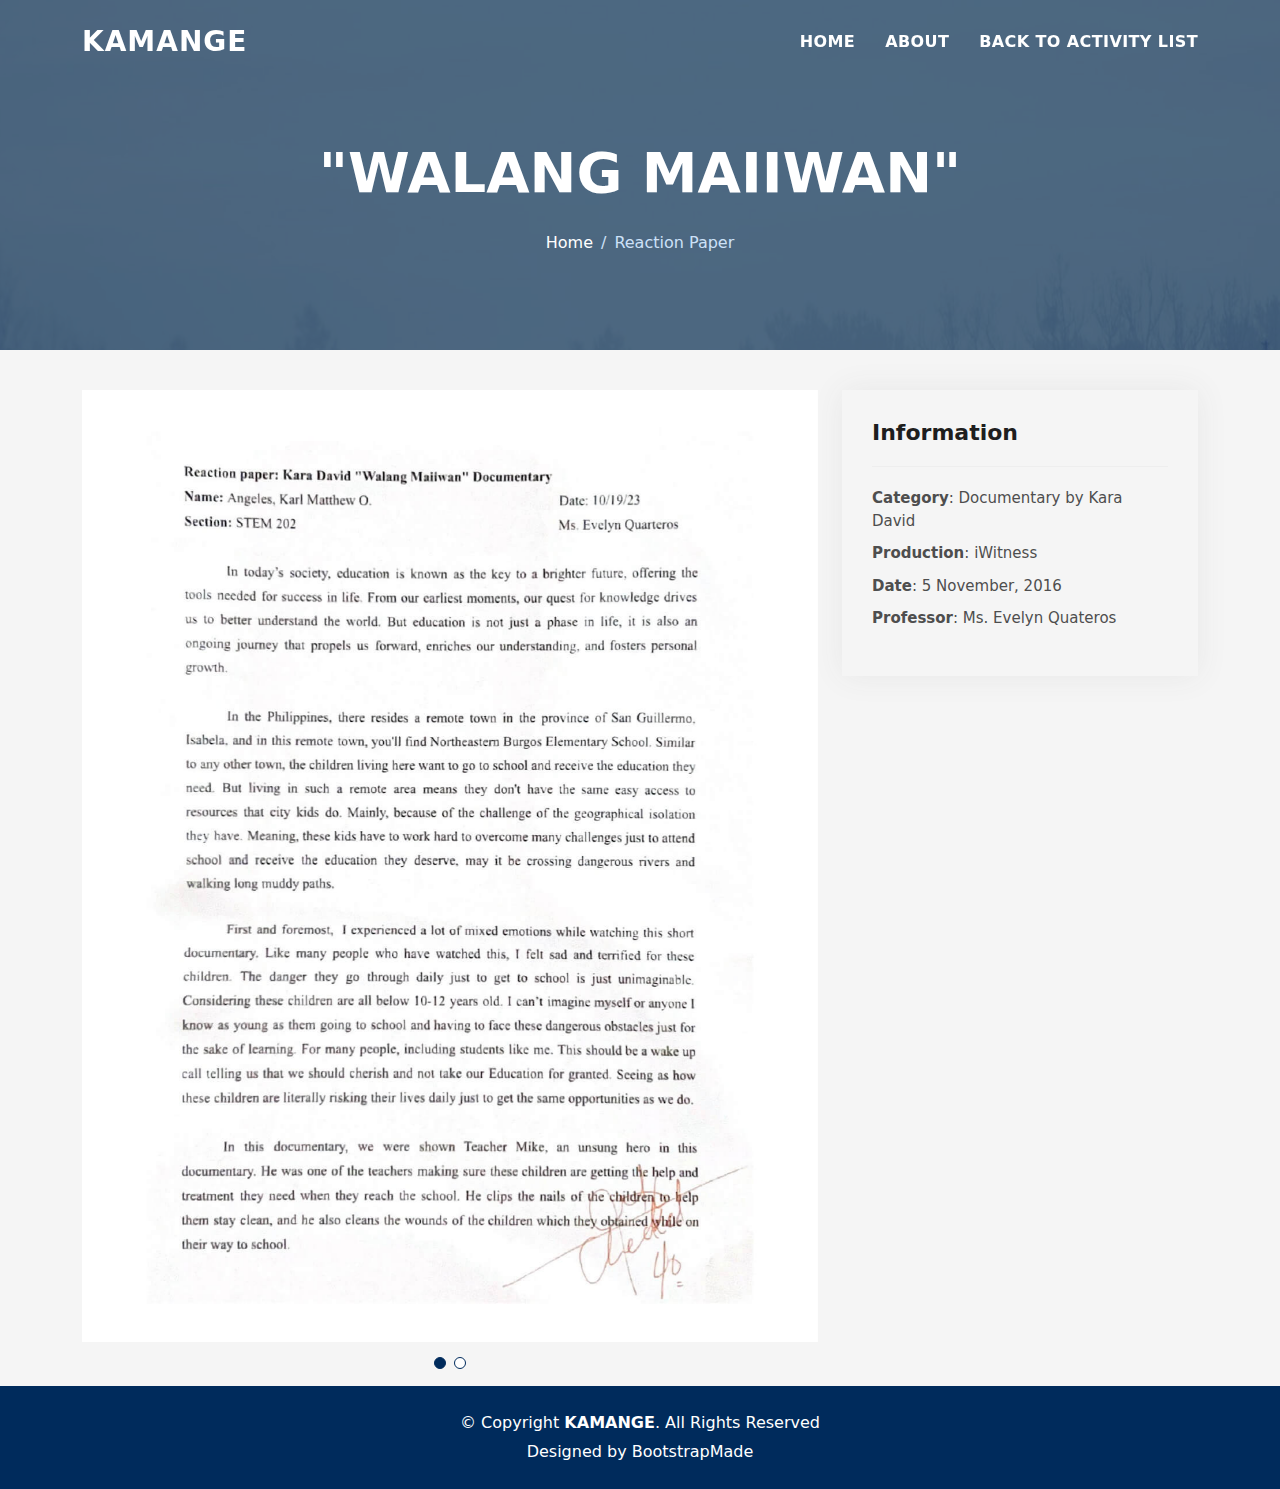
==== film-review.html @ b8a33332 "First Commit" ====
<!DOCTYPE html>
<html lang="en">

<head>
  <meta charset="utf-8">
  <meta content="width=device-width, initial-scale=1.0" name="viewport">

  <title>KAMANGE | ACTIVITIES</title>
  <meta content="" name="description">
  <meta content="" name="keywords">

  <!-- Favicons -->
  <link href="assets/img/favicon.png" rel="icon">
  <link href="assets/img/apple-touch-icon.png" rel="apple-touch-icon">

  <!-- Vendor CSS Files -->
  <link href="assets/vendor/bootstrap/css/bootstrap.min.css" rel="stylesheet">
  <link href="assets/vendor/bootstrap-icons/bootstrap-icons.css" rel="stylesheet">
  <link href="assets/vendor/glightbox/css/glightbox.min.css" rel="stylesheet">
  <link href="assets/vendor/swiper/swiper-bundle.min.css" rel="stylesheet">

  <!-- Template Main CSS File -->
  <link href="assets/css/style.css" rel="stylesheet">

  <!-- =======================================================
  * Template Name: DevFolio
  * Updated: Jan 09 2024 with Bootstrap v5.3.2
  * Template URL: https://bootstrapmade.com/devfolio-bootstrap-portfolio-html-template/
  * Author: BootstrapMade.com
  * License: https://bootstrapmade.com/license/
  ======================================================== -->
</head>

<body>

  <!-- ======= Header ======= -->
  <header id="header" class="fixed-top">
    <div class="container d-flex align-items-center justify-content-between">

      <h1 class="logo"><a href="index.html">KAMANGE</a></h1>
      <!-- Uncomment below if you prefer to use an image logo -->
      <!-- <a href="index.html" class="logo"><img src="assets/img/logo.png" alt="" class="img-fluid"></a>-->

      <nav id="navbar" class="navbar">
        <ul>
          <li><a class="nav-link scrollto " href="index.html">Home</a></li>
          <li><a class="nav-link scrollto" href="index.html#about">About</a></li>
          <li><a class="nav-link scrollto " href="index.html#work">Back to Activity List</a></li>
        </ul>
        <i class="bi bi-list mobile-nav-toggle"></i>
      </nav><!-- .navbar -->

    </div>
  </header><!-- End Header -->

  <div class="hero hero-single route bg-image" style="background-image: url(assets/img/overlay-bg.jpg)">
    <div class="overlay-mf"></div>
    <div class="hero-content display-table">
      <div class="table-cell">
        <div class="container">
          <h2 class="hero-title mb-4"> "Walang Maiiwan"</h2>
          <ol class="breadcrumb d-flex justify-content-center">
            <li class="breadcrumb-item">
              <a href="#">Home</a>
            </li>
            <li class="breadcrumb-item active">Reaction Paper</li>
          </ol>
        </div>
      </div>
    </div>
  </div>

  <main id="main">

    <!-- ======= Portfolio Details Section ======= -->
    <section id="portfolio-details" class="portfolio-details">
      <div class="container">

        <div class="row gy-4">

          <div class="col-lg-8">
            <div class="portfolio-details-slider swiper">
              <div class="swiper-wrapper align-items-center">

                <div class="swiper-slide">
                  <img src="assets/img/Kara-David_page-0001.jpg" alt="">
                </div>

                <div class="swiper-slide">
                  <img src="assets/img/Kara-David_page-0002.jpg" alt="">
                </div>

              </div>
              <div class="swiper-pagination"></div>
            </div>
          </div>

          <div class="col-lg-4">
            <div class="portfolio-info">
              <h3>Information</h3>
              <ul>
                <li><strong>Category</strong>: Documentary by Kara David</li>
                <li><strong>Production</strong>: iWitness</li>
                <li><strong>Date</strong>: 5 November, 2016</li>
                <li><strong>Professor</strong>: Ms. Evelyn Quateros</li>
              </ul>
            </div>
          </div>

        </div>

      </div>
    </section><!-- End Portfolio Details Section -->

  </main><!-- End #main -->

  <!-- ======= Footer ======= -->
  <footer>
    <div class="container">
      <div class="row">
        <div class="col-sm-12">
          <div class="copyright-box">
            <p class="copyright">&copy; Copyright <strong>KAMANGE</strong>. All Rights Reserved</p>
            <div class="credits">
              <!--
              All the links in the footer should remain intact.
              You can delete the links only if you purchased the pro version.
              Licensing information: https://bootstrapmade.com/license/
              Purchase the pro version with working PHP/AJAX contact form: https://bootstrapmade.com/buy/?theme=DevFolio
            -->
              Designed by <a href="https://bootstrapmade.com/">BootstrapMade</a>
            </div>
          </div>
        </div>
      </div>
    </div>
  </footer><!-- End  Footer -->

  <div id="preloader"></div>
  <a href="#" class="back-to-top d-flex align-items-center justify-content-center"><i class="bi bi-arrow-up-short"></i></a>

  <!-- Vendor JS Files -->
  <script src="assets/vendor/purecounter/purecounter_vanilla.js"></script>
  <script src="assets/vendor/bootstrap/js/bootstrap.bundle.min.js"></script>
  <script src="assets/vendor/glightbox/js/glightbox.min.js"></script>
  <script src="assets/vendor/swiper/swiper-bundle.min.js"></script>
  <script src="assets/vendor/typed.js/typed.umd.js"></script>
  <script src="assets/vendor/php-email-form/validate.js"></script>

  <!-- Template Main JS File -->
  <script src="assets/js/main.js"></script>

</body>

</html>
---- assets/css/style.css ----
/**
* Template Name: DevFolio
* Updated: Jan 09 2024 with Bootstrap v5.3.2
* Template URL: https://bootstrapmade.com/devfolio-bootstrap-portfolio-html-template/
* Author: BootstrapMade.com
* License: https://bootstrapmade.com/license/
*/

/*--------------------------------------------------------------
# General
--------------------------------------------------------------*/
body {
  background-color: #f5f5f5;
  color: #4e4e4e;
}

h1,
h2,
h3,
h4,
h5,
h6 {
  color: #1e1e1e;
}

a {
  color: #1e1e1e;
  text-decoration: none;
  transition: all 0.5s ease-in-out;
}

a:hover {
  color: #002b5c;
  text-decoration: none;
  transition: all 0.5s ease-in-out;
}

.p-r {
  position: relative;
}

.color-a {
  text-decoration: none;
  color: #002b5c;
}

.color-d {
  color: #f5f5f5;
}

.color-text-a {
  text-decoration: none;
  color: #4e4e4e;
}

.box-shadow,
.card-blog,
.work-box,
.service-box,
.paralax-mf {
  box-shadow: 0 13px 8px -10px rgba(0, 0, 0, 0.1);
}

.box-shadow-a,
.button:hover {
  text-decoration: none;
  box-shadow: 0 0 0 4px #cde1f8;
}

.display-5 {
  font-size: 2.5rem;
  font-weight: 300;
  line-height: 1.1;
}

.display-6 {
  font-size: 2rem;
  font-weight: 300;
  line-height: 1.1;
}

.avatar {
  width: 32px;
  height: 32px;
  margin-right: 4px;
  overflow: hidden;
}

.bg-image {
  background-repeat: no-repeat;
  background-attachment: fixed;
  background-size: cover;
  background-position: center center;
}

@media (max-width: 1024px) {
  .bg-image {
    background-attachment: scroll;
  }
}

.overlay-mf {
  background-color: #002b5c;
}

.overlay-mf {
  position: absolute;
  top: 0;
  left: 0px;
  padding: 0;
  height: 100%;
  width: 100%;
  opacity: 0.7;
}

.paralax-mf {
  position: relative;
  padding: 8rem 0;
}

.display-table {
  width: 100%;
  height: 100%;
  display: table;
}

.table-cell {
  display: table-cell;
  vertical-align: middle;
}

/*--/ Sections /--*/
.sect-4 {
  padding: 4rem 0;
}

.sect-pt4 {
  padding-top: 4rem;
}

.sect-mt4 {
  margin-top: 4rem;
}

/*--/ Title s /--*/
.title-s {
  font-weight: 600;
  color: #1e1e1e;
  font-size: 1.1rem;
}

/*--/ Title A /--*/
.title-box {
  margin-bottom: 4rem;
}

.title-a {
  text-decoration: none;
  font-size: 3rem;
  font-weight: bold;
  text-transform: uppercase;
}

.subtitle-a {
  text-decoration: none;
  color: #4e4e4e;
}

.line-mf {
  width: 40px;
  height: 5px;
  background-color: #002b5c;
  margin: 0 auto;
}

/*--/ Title Left /--*/
.title-box-2 {
  margin-bottom: 3rem;
}

.title-left {
  font-size: 2rem;
  position: relative;
}

.title-left:before {
  content: "";
  position: absolute;
  height: 3px;
  background-color: #002b5c;
  width: 100px;
  bottom: -12px;
}

/*------/ Box /------*/
.box-pl2 {
  padding-left: 2rem;
}

.box-shadow-full {
  padding: 3rem 1.25rem;
  position: relative;
  background-color: #fff;
  margin-bottom: 3rem;
  z-index: 2;
  box-shadow: 0 1px 1px 0 rgba(0, 0, 0, 0.06), 0 2px 5px 0 rgba(0, 0, 0, 0.2);
}

@media (min-width: 768px) {
  .box-shadow-full {
    padding: 3rem;
  }
}

/*------/ Socials /------*/
.socials {
  padding: 1.5rem 0;
}

.socials ul li {
  display: inline-block;
}

.socials .ico-circle {
  height: 40px;
  width: 40px;
  font-size: 1.2rem;
  border-radius: 50%;
  line-height: 1.6;
  margin: 0 15px 0 0;
  box-shadow: 0 0 0 3px #002b5c;
  transition: all 500ms ease;
}

.socials .ico-circle:hover {
  background-color: #002b5c;
  color: #fff;
  box-shadow: 0 0 0 3px #cde1f8;
  transition: all 500ms ease;
}

/*------/ Ul resect /------*/
.ul-resect,
.widget-tags ul,
.widget-sidebar .list-sidebar,
.box-comments .list-comments,
.blog-wrapper .post-meta ul,
.list-ico,
.socials ul {
  list-style: none;
  padding-left: 0;
  margin-bottom: 0;
}

.list-ico {
  line-height: 2;
}

.list-ico span {
  color: #002b5c;
  margin-right: 10px;
}

/*------/ Ico Circle /------*/
.ico-circle {
  height: 100px;
  width: 100px;
  font-size: 2rem;
  border-radius: 50%;
  line-height: 1.55;
  margin: 0 auto;
  text-align: center;
  box-shadow: 0 0 0 10px #002b5c;
  display: block;
}

/*------/ Owl Carousel /------*/
.owl-theme .owl-dots {
  text-align: center;
  margin-top: 18px;
}

.owl-theme .owl-dots .owl-dot {
  display: inline-block;
}

.owl-theme .owl-dots .owl-dot span {
  width: 18px;
  height: 7px;
  margin: 5px 5px;
  background: #cde1f8;
  border: 0px solid #cde1f8;
  display: block;
  transition: all 0.6s ease-in-out;
  cursor: pointer;
}

.owl-theme .owl-dots .owl-dot:hover span {
  background-color: #cde1f8;
}

.owl-theme .owl-dots .owl-dot.active span {
  background-color: #1B1B1B;
  width: 25px;
}

/*--/ Scrolltop s /--*/
.scrolltop-mf {
  position: relative;
  display: none;
}

.scrolltop-mf span {
  z-index: 999;
  position: fixed;
  width: 42px;
  height: 42px;
  background-color: #002b5c;
  opacity: 0.7;
  font-size: 1.6rem;
  line-height: 1.5;
  text-align: center;
  color: #fff;
  top: auto;
  left: auto;
  right: 30px;
  bottom: 50px;
  cursor: pointer;
  border-radius: 50%;
}

/*--------------------------------------------------------------
# Back to top button
--------------------------------------------------------------*/
.back-to-top {
  position: fixed;
  visibility: hidden;
  opacity: 0;
  right: 15px;
  bottom: 15px;
  z-index: 996;
  background: #002b5c;
  width: 40px;
  height: 40px;
  border-radius: 50px;
  transition: all 0.4s;
}

.back-to-top i {
  font-size: 28px;
  color: #fff;
  line-height: 0;
}

.back-to-top:hover {
  background: #298eff;
  color: #fff;
}

.back-to-top.active {
  visibility: visible;
  opacity: 1;
}

/*------/ Prelaoder /------*/
#preloader {
  position: fixed;
  top: 0;
  left: 0;
  right: 0;
  bottom: 0;
  z-index: 9999;
  overflow: hidden;
  background: #fff;
}

#preloader:before {
  content: "";
  position: fixed;
  top: calc(50% - 30px);
  left: calc(50% - 30px);
  border: 6px solid #f2f2f2;
  border-top: 6px solid #002b5c;
  border-radius: 50%;
  width: 60px;
  height: 60px;
  animation: animate-preloader 1s linear infinite;
}

@keyframes animate-preloader {
  0% {
    transform: rotate(0deg);
  }

  100% {
    transform: rotate(360deg);
  }
}

/*------/ Button /------*/
.button {
  display: inline-block;
  padding: 0.3rem 0.6rem;
  text-align: center;
  vertical-align: middle;
  -webkit-user-select: none;
  -moz-user-select: none;
  user-select: none;
  font-size: 1rem;
  border-radius: 0.3rem;
  border: 1px solid transparent;
  transition: all 500ms ease;
  cursor: pointer;
}

.button:focus {
  outline: 0;
}

.button:hover {
  background-color: #0062d3;
  color: #fff;
  transition: all 500ms ease;
}

.button-a {
  text-decoration: none;
  background-color: #002b5c;
  color: #fff;
  border-color: #cde1f8;
}

.button-big {
  padding: 0.9rem 2.3rem;
  font-size: 1.2rem;
}

.button-rouded {
  border-radius: 5rem;
}

.btn-lg {
  padding: 0.5rem 1rem;
  font-size: 1.25rem;
  line-height: 1.5;
  border-radius: 0.3rem;
}

/*--------------------------------------------------------------
# Header
--------------------------------------------------------------*/
#header {
  transition: all 0.5s;
  z-index: 997;
  padding: 20px 0;
}

#header .logo {
  font-size: 28px;
  margin: 0;
  padding: 0;
  font-weight: 600;
  letter-spacing: 1px;
}

#header .logo a {
  color: #fff;
}

#header .logo img {
  max-height: 40px;
}

#header.header-scrolled {
  background: rgba(0, 0, 0, 0.9);
  padding: 12px 0;
}

/*--------------------------------------------------------------
# Navigation Menu
--------------------------------------------------------------*/
/**
* Desktop Navigation 
*/
.navbar {
  padding: 0;
}

.navbar ul {
  margin: 0;
  padding: 0;
  display: flex;
  list-style: none;
  align-items: center;
}

.navbar li {
  position: relative;
}

.navbar>ul>li {
  white-space: nowrap;
  padding: 10px 0 10px 30px;
}

.navbar a,
.navbar a:focus {
  display: flex;
  align-items: center;
  justify-content: space-between;
  color: #fff;
  font-size: 16px;
  font-weight: 600;
  padding: 0;
  white-space: nowrap;
  transition: 0.3s;
  letter-spacing: 0.4px;
  position: relative;
  text-transform: uppercase;
}

.navbar a i,
.navbar a:focus i {
  font-size: 12px;
  line-height: 0;
  margin-left: 5px;
}

.navbar>ul>li>a:before {
  content: "";
  position: absolute;
  width: 100%;
  height: 2px;
  bottom: -6px;
  left: 0;
  width: 0;
  background-color: #fff;
  visibility: hidden;
  transition: all 0.3s ease-in-out 0s;
}

.navbar a:hover:before,
.navbar li:hover>a:before,
.navbar .active:before {
  visibility: visible;
  width: 80%;
}

.navbar a:hover,
.navbar .active,
.navbar .active:focus,
.navbar li:hover>a {
  color: #fff;
}

.navbar .dropdown ul {
  display: block;
  position: absolute;
  left: 30px;
  top: calc(100% + 30px);
  margin: 0;
  padding: 10px 0;
  z-index: 99;
  opacity: 0;
  visibility: hidden;
  background: #fff;
  box-shadow: 0px 0px 30px rgba(127, 137, 161, 0.25);
  transition: 0.3s;
}

.navbar .dropdown ul li {
  min-width: 200px;
}

.navbar .dropdown ul a {
  padding: 10px 20px;
  font-size: 14px;
  text-transform: none;
  color: #4e4e4e;
}

.navbar .dropdown ul a i {
  font-size: 12px;
}

.navbar .dropdown ul a:hover,
.navbar .dropdown ul .active:hover,
.navbar .dropdown ul li:hover>a {
  color: #002b5c;
}

.navbar .dropdown:hover>ul {
  opacity: 1;
  top: 100%;
  visibility: visible;
}

.navbar .dropdown .dropdown ul {
  top: 0;
  left: calc(100% - 30px);
  visibility: hidden;
}

.navbar .dropdown .dropdown:hover>ul {
  opacity: 1;
  top: 0;
  left: 100%;
  visibility: visible;
}

@media (max-width: 1366px) {
  .navbar .dropdown .dropdown ul {
    left: -90%;
  }

  .navbar .dropdown .dropdown:hover>ul {
    left: -100%;
  }
}

/**
* Mobile Navigation 
*/
.mobile-nav-toggle {
  color: #fff;
  font-size: 28px;
  cursor: pointer;
  display: none;
  line-height: 0;
  transition: 0.5s;
}

@media (max-width: 991px) {
  .mobile-nav-toggle {
    display: block;
  }

  .navbar ul {
    display: none;
  }
}

.navbar-mobile {
  position: fixed;
  overflow: hidden;
  top: 0;
  right: 0;
  left: 0;
  bottom: 0;
  background: rgba(78, 78, 78, 0.9);
  transition: 0.3s;
  z-index: 999;
}

.navbar-mobile .mobile-nav-toggle {
  position: absolute;
  top: 15px;
  right: 15px;
}

.navbar-mobile ul {
  display: block;
  position: absolute;
  top: 55px;
  right: 15px;
  bottom: 15px;
  left: 15px;
  padding: 10px 0;
  background-color: #fff;
  overflow-y: auto;
  transition: 0.3s;
}

.navbar-mobile>ul>li {
  padding: 0;
}

.navbar-mobile a:hover:before,
.navbar-mobile li:hover>a:before,
.navbar-mobile .active:before {
  visibility: hidden;
}

.navbar-mobile a,
.navbar-mobile a:focus {
  padding: 10px 20px;
  font-size: 15px;
  color: #4e4e4e;
}

.navbar-mobile a:hover,
.navbar-mobile .active,
.navbar-mobile li:hover>a {
  color: #002b5c;
}

.navbar-mobile .getstarted,
.navbar-mobile .getstarted:focus {
  margin: 15px;
}

.navbar-mobile .dropdown ul {
  position: static;
  display: none;
  margin: 10px 20px;
  padding: 10px 0;
  z-index: 99;
  opacity: 1;
  visibility: visible;
  background: #fff;
  box-shadow: 0px 0px 30px rgba(127, 137, 161, 0.25);
}

.navbar-mobile .dropdown ul li {
  min-width: 200px;
}

.navbar-mobile .dropdown ul a {
  padding: 10px 20px;
}

.navbar-mobile .dropdown ul a i {
  font-size: 12px;
}

.navbar-mobile .dropdown ul a:hover,
.navbar-mobile .dropdown ul .active:hover,
.navbar-mobile .dropdown ul li:hover>a {
  color: #002b5c;
}

.navbar-mobile .dropdown>.dropdown-active {
  display: block;
}

/*--------------------------------------------------------------
# Hero Section
--------------------------------------------------------------*/
.hero {
  height: 100vh;
  position: relative;
  color: #fff;
}

.hero .hero-content {
  text-align: center;
  position: absolute;
}

.hero .overlay-itro {
  background-color: rgba(0, 0, 0, 0.6);
  position: absolute;
  top: 0;
  left: 0px;
  padding: 0;
  height: 100%;
  width: 100%;
  opacity: 0.9;
}

.hero .hero-title {
  color: #fff;
  font-weight: 600;
  font-size: 3rem;
}

@media (min-width: 768px) {
  .hero .hero-title {
    font-size: 4.5rem;
  }
}

.hero .hero-subtitle {
  font-size: 1.5rem;
  font-weight: 600;
}

@media (min-width: 768px) {
  .hero .hero-subtitle {
    font-size: 2.5rem;
  }
}

.hero .text-slider-items {
  display: none;
}

.hero-single {
  height: 350px;
}

.hero-single .hero-content {
  margin-top: 30px;
}

.hero-single .hero-title {
  text-transform: uppercase;
  font-size: 3rem;
}

@media (min-width: 768px) {
  .hero-single .hero-title {
    font-size: 3.5rem;
  }
}

.hero-single .breadcrumb {
  background-color: transparent;
  color: #002b5c;
}

.hero-single .breadcrumb .breadcrumb-item:before {
  color: #cde1f8;
}

.hero-single .breadcrumb .breadcrumb-item.active {
  color: #cde1f8;
}

.hero-single .breadcrumb a {
  color: #fff;
}

/*--------------------------------------------------------------
# About
--------------------------------------------------------------*/
.about-mf .box-shadow-full {
  padding-top: 4rem;
  padding-bottom: 4rem;
}

.about-mf .about-img {
  margin-bottom: 2rem;
}

.about-mf .about-img img {
  margin-left: 10px;
}

@media (min-width: 767px) {
  .about-mf .box-pl2 {
    margin-top: 3rem;
    padding-left: 0rem;
  }
}

.skill-mf span {
  color: #4e4e4e;
}

.skill-mf .progress {
  background-color: #cde1f8;
  margin: 0.5rem 0 1.2rem 0;
  border-radius: 0;
  height: 0.7rem;
}

.skill-mf .progress .progress-bar {
  height: 0.7rem;
  background-color: #002b5c;
}

/*--------------------------------------------------------------
# Services
--------------------------------------------------------------*/
.service-box {
  background-color: #fff;
  padding: 2.5rem 1.3rem;
  border-radius: 1rem;
  margin-bottom: 3rem;
  text-align: center;
}

.service-box:hover .ico-circle {
  transition: all 500ms ease;
  color: #fff;
  background-color: #002b5c;
  box-shadow: 0 0 0 10px #cde1f8;
}

.service-box .service-ico {
  margin-bottom: 1rem;
  color: #1e1e1e;
}

.service-box .ico-circle {
  transition: all 500ms ease;
  display: inline-flex;
  align-items: center;
  justify-content: center;
}

.service-box .ico-circle i {
  line-height: 0;
  font-size: 40px;
}

.service-box .s-title {
  font-size: 1.4rem;
  text-transform: uppercase;
  text-align: center;
  padding: 0.4rem 0;
}

.service-box .s-description {
  color: #4e4e4e;
}

/*--------------------------------------------------------------
# Counter
--------------------------------------------------------------*/
.counter-box {
  color: #fff;
  text-align: center;
}

@media (min-width: 577px) {
  .counter-box {
    margin-bottom: 1.8rem;
  }
}

.counter-ico {
  margin-bottom: 1rem;
}

.counter-ico .ico-circle {
  height: 60px;
  width: 60px;
  line-height: 1.5;
  box-shadow: 0 0 0 10px #cde1f8;
}

.counter-num .counter {
  font-size: 2rem;
  margin-bottom: 0;
}

/*--------------------------------------------------------------
# Portfolio
--------------------------------------------------------------*/
.work-box {
  margin-bottom: 3rem;
  -webkit-backface-visibility: hidden;
  backface-visibility: hidden;
  background-color: #fff;
}

.work-box:hover img {
  transform: scale(1.3);
}

.work-img {
  display: block;
  overflow: hidden;
}

.work-img img {
  transition: all 1s;
}

.work-content {
  padding: 2rem 3% 1rem 4%;
}

.work-content .w-more {
  color: #4e4e4e;
  font-size: 0.8rem;
}

.work-content .w-more .w-ctegory {
  color: #002b5c;
}

.work-content .w-like {
  font-size: 2.5rem;
  color: #002b5c;
  float: right;
}

.work-content .w-like a {
  color: #002b5c;
}

.work-content .w-like .num-like {
  font-size: 0.7rem;
}

.w-title {
  font-size: 1.2rem;
}

/*--------------------------------------------------------------
# Portfolio Details
--------------------------------------------------------------*/
.portfolio-details {
  padding-top: 40px;
}

.portfolio-details .portfolio-details-slider img {
  width: 100%;
}

.portfolio-details .portfolio-details-slider .swiper-pagination {
  margin-top: 20px;
  position: relative;
}

.portfolio-details .portfolio-details-slider .swiper-pagination .swiper-pagination-bullet {
  width: 12px;
  height: 12px;
  background-color: #fff;
  opacity: 1;
  border: 1px solid #002b5c;
}

.portfolio-details .portfolio-details-slider .swiper-pagination .swiper-pagination-bullet-active {
  background-color: #002b5c;
}

.portfolio-details .portfolio-info {
  padding: 30px;
  box-shadow: 0px 0 30px rgba(78, 78, 78, 0.08);
}

.portfolio-details .portfolio-info h3 {
  font-size: 22px;
  font-weight: 700;
  margin-bottom: 20px;
  padding-bottom: 20px;
  border-bottom: 1px solid #eee;
}

.portfolio-details .portfolio-info ul {
  list-style: none;
  padding: 0;
  font-size: 15px;
}

.portfolio-details .portfolio-info ul li+li {
  margin-top: 10px;
}

.portfolio-details .portfolio-description {
  padding-top: 30px;
}

.portfolio-details .portfolio-description h2 {
  font-size: 26px;
  font-weight: 700;
  margin-bottom: 20px;
}

.portfolio-details .portfolio-description p {
  padding: 0;
}

/*--------------------------------------------------------------
# Testimonials
--------------------------------------------------------------*/
.testimonial-box {
  color: #fff;
  text-align: center;
}

.testimonial-box .author-test {
  margin-top: 1rem;
}

.testimonial-box .author-test img {
  margin: 0 auto;
}

.testimonial-box .author {
  color: #fff;
  text-transform: uppercase;
  font-weight: 600;
  margin: 1rem 0;
  display: block;
  font-size: 1.4rem;
}

.testimonial-box .comit {
  font-size: 2rem;
  color: #002b5c;
  background-color: #fff;
  width: 52px;
  height: 52px;
  display: block;
  margin: 0 auto;
  border-radius: 50%;
  line-height: 1.6;
}

@media (min-width: 768px) {
  .testimonial-box .description {
    padding: 0 5rem;
  }
}

@media (min-width: 992px) {
  .testimonial-box .description {
    padding: 0 8rem;
  }
}

@media (min-width: 1200px) {
  .testimonial-box .description {
    padding: 0 13rem;
  }
}

.swiper-pagination {
  margin-top: 20px;
  position: relative;
}

.swiper-pagination .swiper-pagination-bullet {
  width: 12px;
  height: 12px;
  background-color: rgba(255, 255, 255, 0.4);
  opacity: 1;
}

.swiper-pagination .swiper-pagination-bullet-active {
  background-color: #fff;
}

/*--------------------------------------------------------------
# Contact
--------------------------------------------------------------*/
.footer-paralax {
  padding: 4rem 0 0 0;
}

.contact-mf {
  margin-top: 4rem;
}

@media (min-width: 767px) {
  .contact-mf .box-pl2 {
    margin-top: 3rem;
    padding-left: 0rem;
  }
}

.php-email-form .error-message {
  display: none;
  color: #fff;
  background: #ed3c0d;
  text-align: center;
  padding: 15px;
  font-weight: 600;
}

.php-email-form .sent-message {
  display: none;
  color: #fff;
  background: #18d26e;
  text-align: center;
  padding: 15px;
  font-weight: 600;
}

.php-email-form .loading {
  display: none;
  background: #fff;
  text-align: center;
  padding: 15px;
}

.php-email-form .loading:before {
  content: "";
  display: inline-block;
  border-radius: 50%;
  width: 24px;
  height: 24px;
  margin: 0 10px -6px 0;
  border: 3px solid #18d26e;
  border-top-color: #eee;
  animation: animate-loading 1s linear infinite;
}

.php-email-form input,
.php-email-form textarea {
  border-radius: 0;
  box-shadow: none;
  font-size: 14px;
}

.php-email-form input:focus,
.php-email-form textarea:focus {
  border-color: #002b5c;
}

.php-email-form input {
  padding: 10px 15px;
}

.php-email-form textarea {
  padding: 12px 15px;
  margin-bottom: 0;
}

.php-email-form button[type=submit] {
  background: #002b5c;
  border: 0;
  padding: 10px 24px;
  color: #fff;
  transition: 0.4s;
}

.php-email-form button[type=submit]:hover {
  background: #3393ff;
}

@keyframes animate-loading {
  0% {
    transform: rotate(0deg);
  }

  100% {
    transform: rotate(360deg);
  }
}

/*--------------------------------------------------------------
# Blog
--------------------------------------------------------------*/
@media (min-width: 767px) {
  .card-blog {
    margin-bottom: 3rem;
  }
}

.card-blog .card-body {
  position: relative;
}

.card-blog .card-category-box {
  position: absolute;
  text-align: center;
  top: -16px;
  left: 15px;
  right: 15px;
  line-height: 25px;
  overflow: hidden;
}

.card-blog .card-category {
  display: inline-block;
  color: #fff;
  padding: 0 15px 5px;
  overflow: hidden;
  background-color: #002b5c;
  border-radius: 4px;
}

.card-blog .card-category .category {
  color: #fff;
  display: inline-block;
  text-transform: uppercase;
  font-size: 0.7rem;
  letter-spacing: 0.1px;
  margin-bottom: 0;
}

.card-blog .card-title {
  font-size: 1.3rem;
  margin-top: 0.6rem;
}

.card-blog .card-description {
  color: #4e4e4e;
}

.card-blog .post-author {
  display: inline-block;
}

.card-blog .post-date {
  color: #4e4e4e;
  display: inline-block;
  float: right;
}

/*--------------------------------------------------------------
# Blog Single
--------------------------------------------------------------*/
.post-box,
.form-comments,
.box-comments,
.widget-sidebar {
  padding: 2rem;
  background-color: #fff;
  margin-bottom: 3rem;
}

@media (min-width: 768px) {

  .post-box,
  .form-comments,
  .box-comments,
  .widget-sidebar {
    padding: 3rem;
  }
}

.blog-wrapper .article-title {
  font-size: 1.5rem;
}

@media (min-width: 768px) {
  .blog-wrapper .article-title {
    font-size: 1.9rem;
  }
}

.blog-wrapper .post-meta {
  margin: 1rem 0;
}

.blog-wrapper .post-meta ul {
  border-left: 4px solid #002b5c;
  margin-top: 1rem;
}

.blog-wrapper .post-meta ul li {
  display: inline-block;
  margin-left: 15px;
}

.blog-wrapper .post-meta ul a {
  color: #002b5c;
}

.blog-wrapper .post-meta ul span {
  color: #1e1e1e;
}

.blog-wrapper .blockquote {
  border-left: 4px solid #002b5c;
  padding: 18px;
  font-style: italic;
}

/*------/ Comments /------*/
.box-comments .list-comments li {
  padding-bottom: 40px;
}

.box-comments .list-comments .comment-avatar {
  display: table-cell;
  vertical-align: top;
}

.box-comments .list-comments .comment-avatar img {
  width: 80px;
  height: 80px;
}

.box-comments .list-comments .comment-author {
  font-size: 1.3rem;
}

@media (min-width: 768px) {
  .box-comments .list-comments .comment-author {
    font-size: 1.5rem;
  }
}

.box-comments .list-comments .comment-details {
  display: table-cell;
  vertical-align: top;
  padding-left: 25px;
}

.box-comments .list-comments a {
  color: #002b5c;
}

.box-comments .list-comments span {
  color: #1e1e1e;
  font-style: italic;
}

.box-comments .comment-children {
  margin-left: 40px;
}

/*------/ Sidebar /------*/
.widget-sidebar .sidebar-title {
  font-size: 1.6rem;
  font-weight: 600;
  border-left: 5px solid #002b5c;
  padding-left: 15px;
  text-transform: uppercase;
  margin-bottom: 1.5rem;
}

.widget-sidebar .list-sidebar li {
  position: relative;
  padding: 6px 0 6px 24px;
}

.widget-sidebar .list-sidebar li:before {
  position: absolute;
  content: "";
  width: 10px;
  height: 1px;
  left: 0;
  background-color: #002b5c;
  top: 20px;
}

.sidebar-search input {
  background-color: #fff;
  border-radius: 0;
  transition: all 0.5s ease-in-out;
}

.sidebar-search .btn-search {
  background-color: #002b5c;
  border-color: #002b5c;
  border-radius: 0;
  padding-left: 20px;
  padding-right: 20px;
}

.widget-tags ul li {
  display: inline-block;
  background-color: #002b5c;
  padding: 0.2rem 0.6rem;
  margin-bottom: 0.5rem;
  border-radius: 15px;
}

.widget-tags ul li a {
  color: #fff;
}

/*--------------------------------------------------------------
# Footer
--------------------------------------------------------------*/
footer {
  text-align: center;
  color: #fff;
  padding: 25px 0;
  background: #002b5c;
}

footer .copyright {
  margin-bottom: 0.3rem;
}

footer .credits {
  margin-bottom: 0;
}

footer .credits a {
  color: #fff;
}
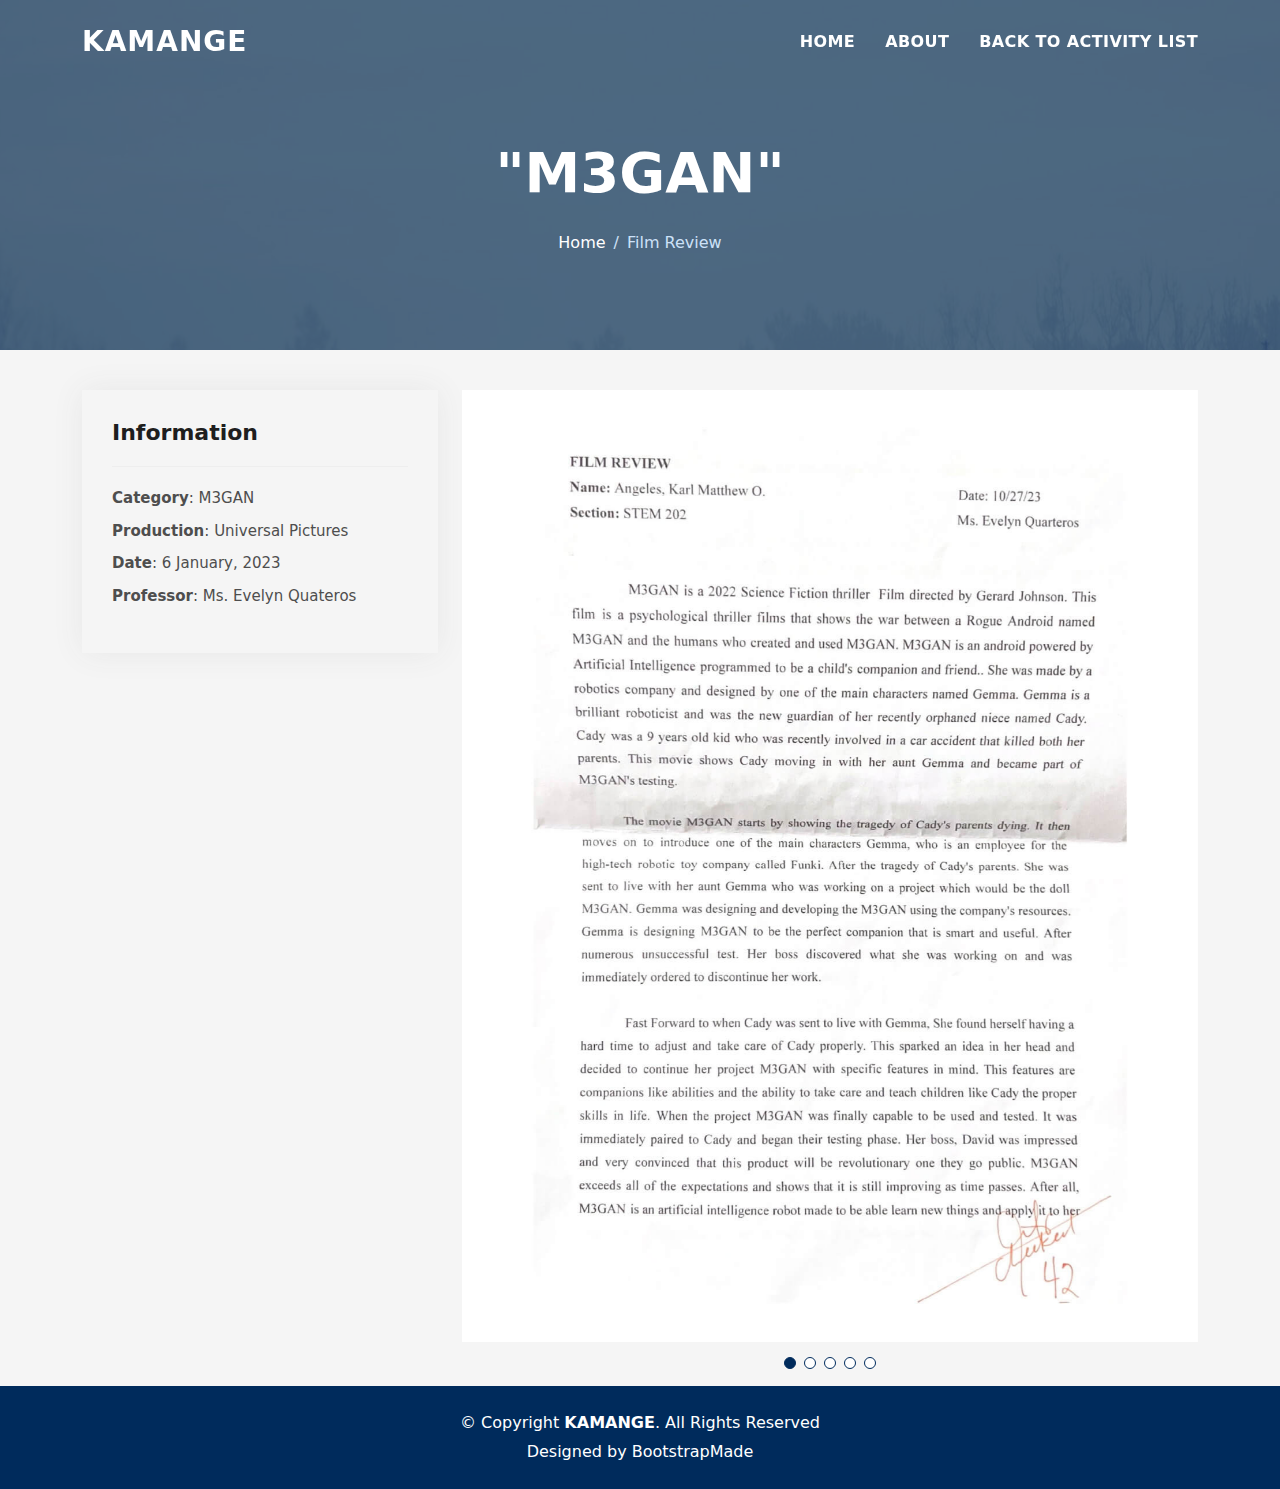
==== commit 88e9ad4a: "updated" ====
--- a/film-review.html
+++ b/film-review.html
@@ -5,7 +5,7 @@
   <meta charset="utf-8">
   <meta content="width=device-width, initial-scale=1.0" name="viewport">
 
-  <title>KAMANGE | ACTIVITIES</title>
+  <title>KAMANGE | Film Review</title>
   <meta content="" name="description">
   <meta content="" name="keywords">
 
@@ -58,12 +58,12 @@
     <div class="hero-content display-table">
       <div class="table-cell">
         <div class="container">
-          <h2 class="hero-title mb-4"> "Walang Maiiwan"</h2>
+          <h2 class="hero-title mb-4"> "M3GAN"</h2>
           <ol class="breadcrumb d-flex justify-content-center">
             <li class="breadcrumb-item">
               <a href="#">Home</a>
             </li>
-            <li class="breadcrumb-item active">Reaction Paper</li>
+            <li class="breadcrumb-item active">Film Review</li>
           </ol>
         </div>
       </div>
@@ -78,34 +78,48 @@
 
         <div class="row gy-4">
 
+            <div class="col-lg-4">
+                <div class="portfolio-info">
+                  <h3>Information</h3>
+                  <ul>
+                    <li><strong>Category</strong>: M3GAN</li>
+                    <li><strong>Production</strong>: Universal Pictures</li>
+                    <li><strong>Date</strong>: 6 January, 2023</li>
+                    <li><strong>Professor</strong>: Ms. Evelyn Quateros</li>
+                  </ul>
+                </div>
+              </div>
+
           <div class="col-lg-8">
             <div class="portfolio-details-slider swiper">
               <div class="swiper-wrapper align-items-center">
 
                 <div class="swiper-slide">
-                  <img src="assets/img/Kara-David_page-0001.jpg" alt="">
+                  <img src="assets/img/Film-Review_page-0001.jpg" alt="">
                 </div>
 
                 <div class="swiper-slide">
-                  <img src="assets/img/Kara-David_page-0002.jpg" alt="">
-                </div>
+                    <img src="assets/img/Film-Review_page-0002.jpg" alt="">
+                  </div>
+
+                  <div class="swiper-slide">
+                    <img src="assets/img/Film-Review_page-0003.jpg" alt="">
+                  </div>
+
+                  <div class="swiper-slide">
+                    <img src="assets/img/Film-Review_page-0004.jpg" alt="">
+                  </div>
+
+                  <div class="swiper-slide">
+                    <img src="assets/img/Film-Review_page-0005.jpg" alt="">
+                  </div>
 
               </div>
               <div class="swiper-pagination"></div>
             </div>
           </div>
 
-          <div class="col-lg-4">
-            <div class="portfolio-info">
-              <h3>Information</h3>
-              <ul>
-                <li><strong>Category</strong>: Documentary by Kara David</li>
-                <li><strong>Production</strong>: iWitness</li>
-                <li><strong>Date</strong>: 5 November, 2016</li>
-                <li><strong>Professor</strong>: Ms. Evelyn Quateros</li>
-              </ul>
-            </div>
-          </div>
+         
 
         </div>
 
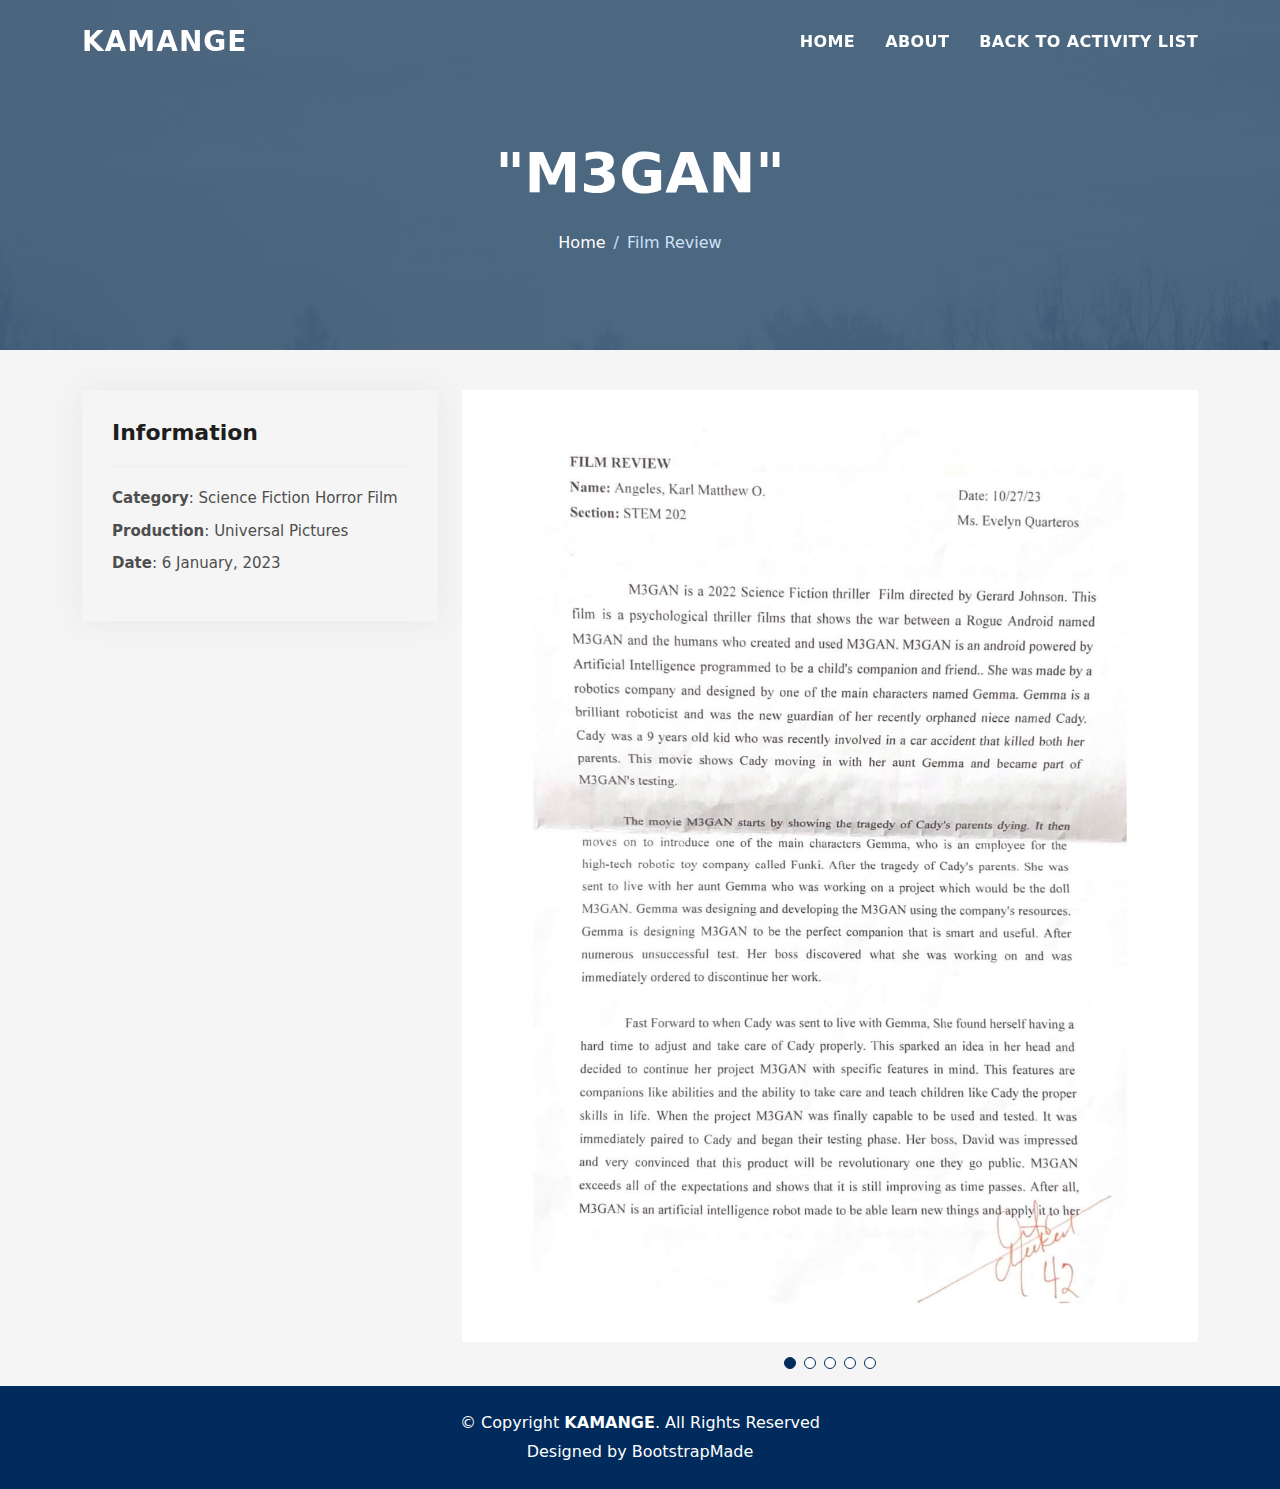
==== commit 41451f6c: "update category" ====
--- a/film-review.html
+++ b/film-review.html
@@ -82,10 +82,9 @@
                 <div class="portfolio-info">
                   <h3>Information</h3>
                   <ul>
-                    <li><strong>Category</strong>: M3GAN</li>
+                    <li><strong>Category</strong>: Science Fiction Horror Film </li>
                     <li><strong>Production</strong>: Universal Pictures</li>
-                    <li><strong>Date</strong>: 6 January, 2023</li>
-                    <li><strong>Professor</strong>: Ms. Evelyn Quateros</li>
+                    <li><strong>Date</strong>: 6 January, 2023</li>                    
                   </ul>
                 </div>
               </div>
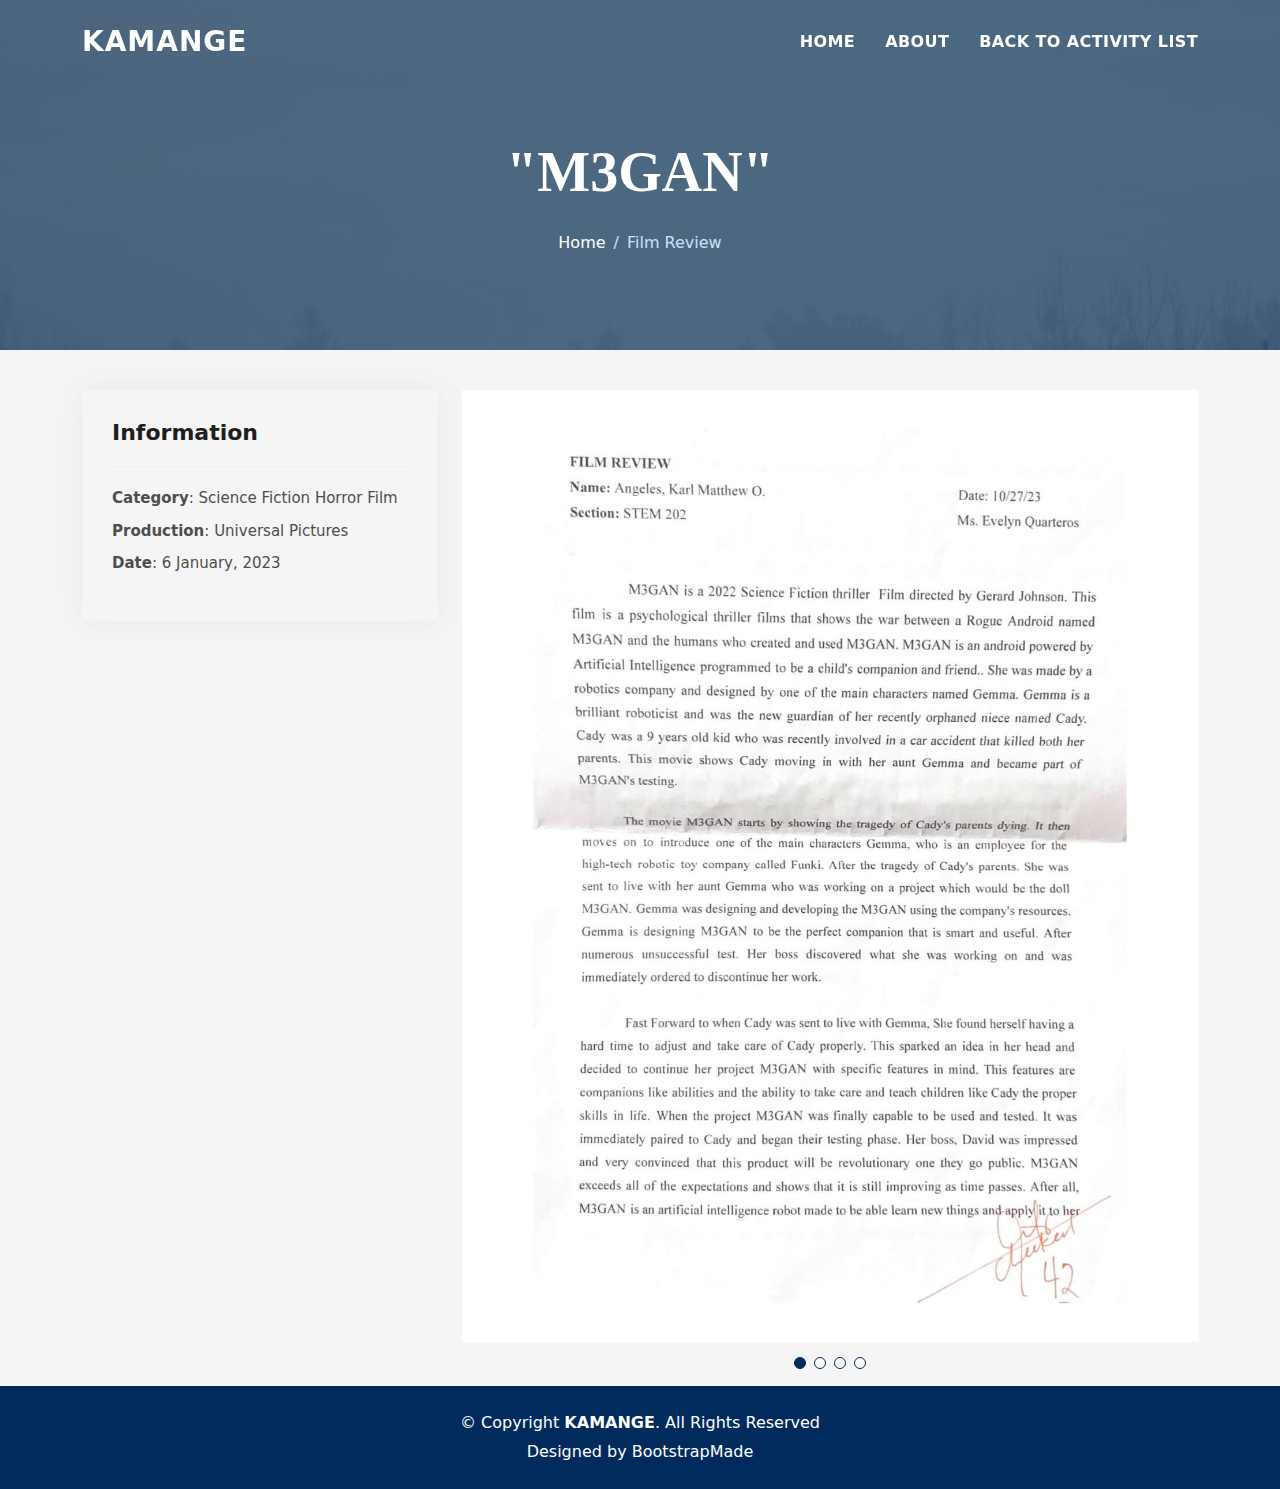
==== commit b8a9a59d: "Remove film review excess image" ====
--- a/film-review.html
+++ b/film-review.html
@@ -108,11 +108,7 @@
                   <div class="swiper-slide">
                     <img src="assets/img/Film-Review_page-0004.jpg" alt="">
                   </div>
-
-                  <div class="swiper-slide">
-                    <img src="assets/img/Film-Review_page-0005.jpg" alt="">
-                  </div>
-
+                
               </div>
               <div class="swiper-pagination"></div>
             </div>
--- a/assets/css/style.css
+++ b/assets/css/style.css
@@ -762,6 +762,7 @@
   color: #fff;
   font-weight: 600;
   font-size: 3rem;
+  font-family: 'Montserrat';
 }
 
 @media (min-width: 768px) {
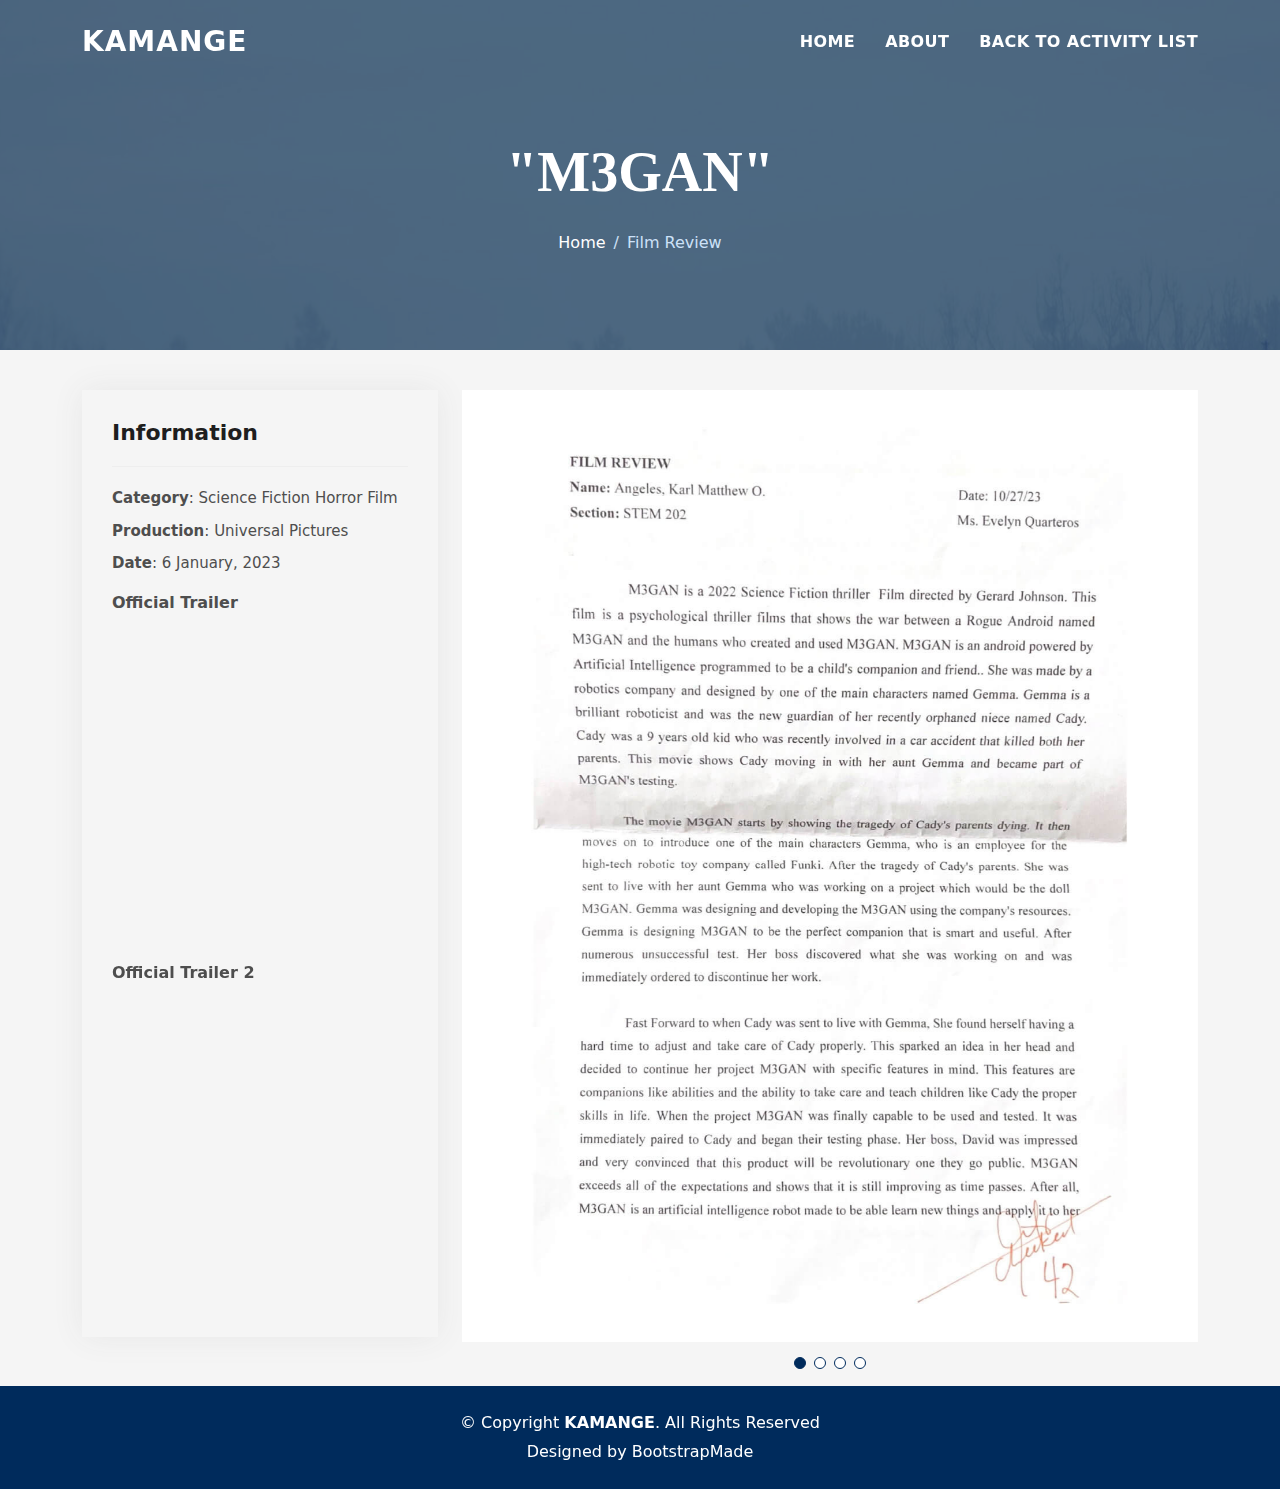
==== commit 73720a51: "Add video" ====
--- a/film-review.html
+++ b/film-review.html
@@ -86,6 +86,14 @@
                     <li><strong>Production</strong>: Universal Pictures</li>
                     <li><strong>Date</strong>: 6 January, 2023</li>                    
                   </ul>
+
+                  <strong>Official Trailer</strong>
+                  <iframe width="370" height="315" src="https://www.youtube.com/embed/BRb4U99OU80?si=_uSNlLKmPvaGS8zU" title="YouTube video player" frameborder="0" allow="accelerometer; autoplay; clipboard-write; encrypted-media; gyroscope; picture-in-picture; web-share" allowfullscreen></iframe>
+
+                  <br><br>
+                  <strong>Official Trailer 2</strong>
+                  <iframe width="370" height="315" src="https://www.youtube.com/embed/OoDHM_A1axc?si=GxHxUABykY-tbBhE" title="YouTube video player" frameborder="0" allow="accelerometer; autoplay; clipboard-write; encrypted-media; gyroscope; picture-in-picture; web-share" allowfullscreen></iframe>
+
                 </div>
               </div>
 
